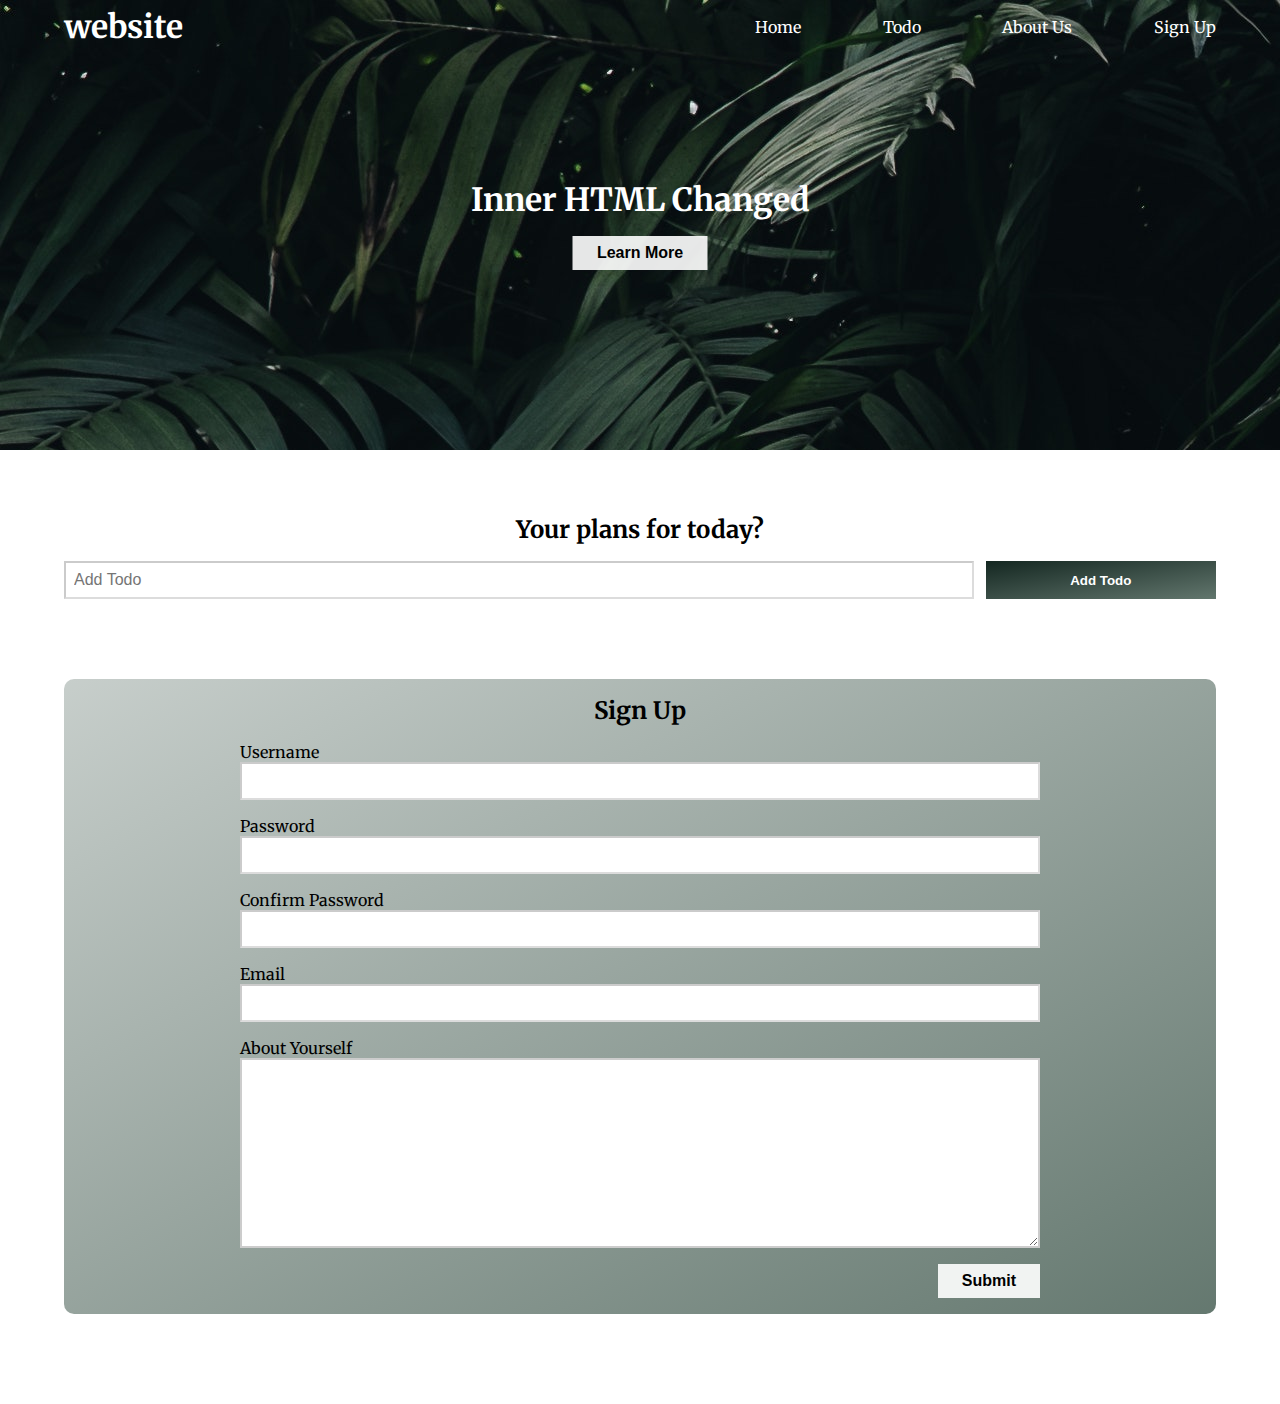
==== 09-DOM/index.html @ fbed53d6 "DOM Manipulation" ====
<!DOCTYPE html>
<html lang="en">

<head>
    <meta charset="UTF-8">
    <meta http-equiv="X-UA-Compatible" content="IE=edge">
    <meta name="viewport" content="width=device-width, initial-scale=1.0">
    <link rel="stylesheet" href="./style.css">
    <!-- <script src="./94-asyncAndDefer.js" defer></script> -->
    <!-- <script src="./95-selectElementUsingId.js" defer></script> -->
    <!-- <script src="./96-querySelector.js" defer></script> -->
    <!-- <script src="./97-textContextAndInnerText.js" defer></script> -->
    <!-- <script src="./98-changeStylesOfElement.js" defer></script> -->
    <!-- <script src="./99-getAndSetAttributes.js" defer></script> -->
    <!-- <script src="./100-selectMultipleElementsAnditerateElements.js" defer></script> -->
    <script src="./101-innerHtml.js" defer></script>
    <!-- <script src="." defer></script> -->
    <!-- <script src="." defer></script> -->
    <!-- <script src="." defer></script> -->
    <!-- <script src="." defer></script> -->
    <!-- <script src="." defer></script> -->
    <title>My Site</title>
</head>

<body>
    <header class="header">
        <nav class="nav container ">
            <h1 class="logo">website</h1>
            <ul class="nav-items">
                <li><a href="#home">Home</a></li>
                <li><a href="#todo">Todo</a></li>
                <li><a href="#aboutUs">About Us</a></li>
                <li><a href="#signUp">Sign Up</a></li>
            </ul>
        </nav>
        <div class="headline">
            <h2 id="main-heading">Manage your tasks<span style="display: none;"> Hello</span></h2>
            <button class="btn btn-headline">Learn More</button>
        </div>
    </header>
    <section class="section-todo container">
        <h2 id="todo-section-heading">Your plans for today?<span style="display: none;"> Hello</span></h2>
        <form action="" class="form-todo">
            <input type="text" name="" id="enter-todo" placeholder="Add Todo">
            <input type="submit" class="btn" value="Add Todo">
        </form>
    </section>
    <section class="section-signUp container">
        <h2> Sign Up</h2>
        <form action="" class="form-signUp">
            <div class="form-group">
                <label for="username">Username</label>
                <input type="text" name="username" id="username">
            </div>
            <div class="form-group">
                <label for="password">Password</label>
                <input type="password" name="password" id="password">
            </div>
            <div class="form-group">
                <label for="confirmPassword">Confirm Password</label>
                <input type="password" name="confirmPassword" id="confirmPassword">
            </div>
            <div class="form-group">
                <label for="email">Email</label>
                <input type="email" name="email" id="email">
            </div>
            <div class="form-group">
                <label for="about">About Yourself</label>
                <textarea name="about" id="about" cols="30" rows="10"></textarea>
            </div>
            <button type="submit" class="btn btn-submitForm">Submit</button>
        </form>
    </section>
</body>

</html>
---- 09-DOM/style.css ----
@import url('https://fonts.googleapis.com/css2?family=Merriweather:ital,wght@0,300;0,400;0,700;0,900;1,300;1,400;1,700;1,900&display=swap');

/* General Styling */
* {
    box-sizing: border-box;
    padding: 0;
    margin: 0;
}

.form-group {
    margin-top: 1rem;
}

body {
    font-family: "Merriweather";
}

a {
    text-decoration: none;
    color: white;
}

.container {
    max-width: 1200px;
    margin: auto;
    width: 90%;
}

/* Button Styling */
.btn {
    display: inline-block;
    outline: none;
    border: none;
    cursor: pointer;
    background-color: rgb(255, 255, 255, 0.9);
}

/* Header Styling */
.header {
    position: relative;
    /*viewport height [vh]*/
    min-height: 50vh;
    background: url("./bgImage.jpg");
    /* background-image: linear-gradient(to bottom right, #C8E3D4, #96C7C1);
    background-image: linear-gradient(to bottom right, #FFE3E9, #96C7C1);
    background-position: center;
    background-repeat: no-repeat;*/
    color: white;
}

/* Navbar Styling */
.nav {
    min-height: 6vh;
    display: flex;
    align-items: center;
    justify-content: space-between;
}

.nav-items {
    width: 40%;
    display: flex;
    list-style-type: none;
    justify-content: space-between;
}

/* Headline Styling */
.headline {
    text-align: center;
    position: absolute;
    top: 50%;
    left: 50%;
    transform: translate(-50%, -50%)
}

.btn-headline {
    background-color: rgb(255, 255, 255, 0.9);
    padding: 0.5rem 1.5rem;
    font-size: 1rem;
    margin-top: 1rem;
    font-weight: 600;
}

/* Todo Styling */
.section-todo {
    margin-top: 4rem;
    text-align: center;
}

.form-todo {
    margin-top: 1rem;
    min-height: 4vh;
    display: flex;
    justify-content: space-between;
}

.form-todo input {
    min-height: 100%;
}

.form-todo input[type="text"] {
    border-color: rgba(0, 0, 0, 0.2);
    width: 79%;
    padding: 0.5rem;
    font-size: 1rem;
    font-weight: 500;
}

.form-todo input[type="submit"] {
    background-image: linear-gradient(to bottom right, #142721, #62766d);
    width: 20%;
    color: white;
    font-weight: bold;
}

/*  SignUp form Styling */
.section-signUp {
    margin: 5rem auto;
    text-align: center;
    background-image: linear-gradient(to top left, #62766dfb, #62766d5b);
    border-radius: 10px;
    padding: 1rem;
}

.form-signUp {
    max-width: 800px;
    width: 95%;
    text-align: left;
    margin: auto;
}

.form-signUp label {
    display: block;
}

.form-signUp input {
    display: block;
    width: 100%;
    border-color: rgba(0, 0, 0, 0.2);
    padding: 0.5rem;
    font-size: 1rem;
    font-weight: 500;
}

.form-signUp textarea {
    display: block;
    width: 100%;
    border-color: rgba(0, 0, 0, 0.2);
    padding: 0.2rem;
    font-size: 1rem;
    font-weight: 500;
    border-width: 0.15rem;
}

.btn-submitForm {
    background-color: rgb(255, 255, 255, 0.9);
    padding: 0.5rem 1.5rem;
    font-size: 1rem;
    margin-top: 1rem;
    font-weight: 600;
    display: flex;
    margin-left: auto;
}
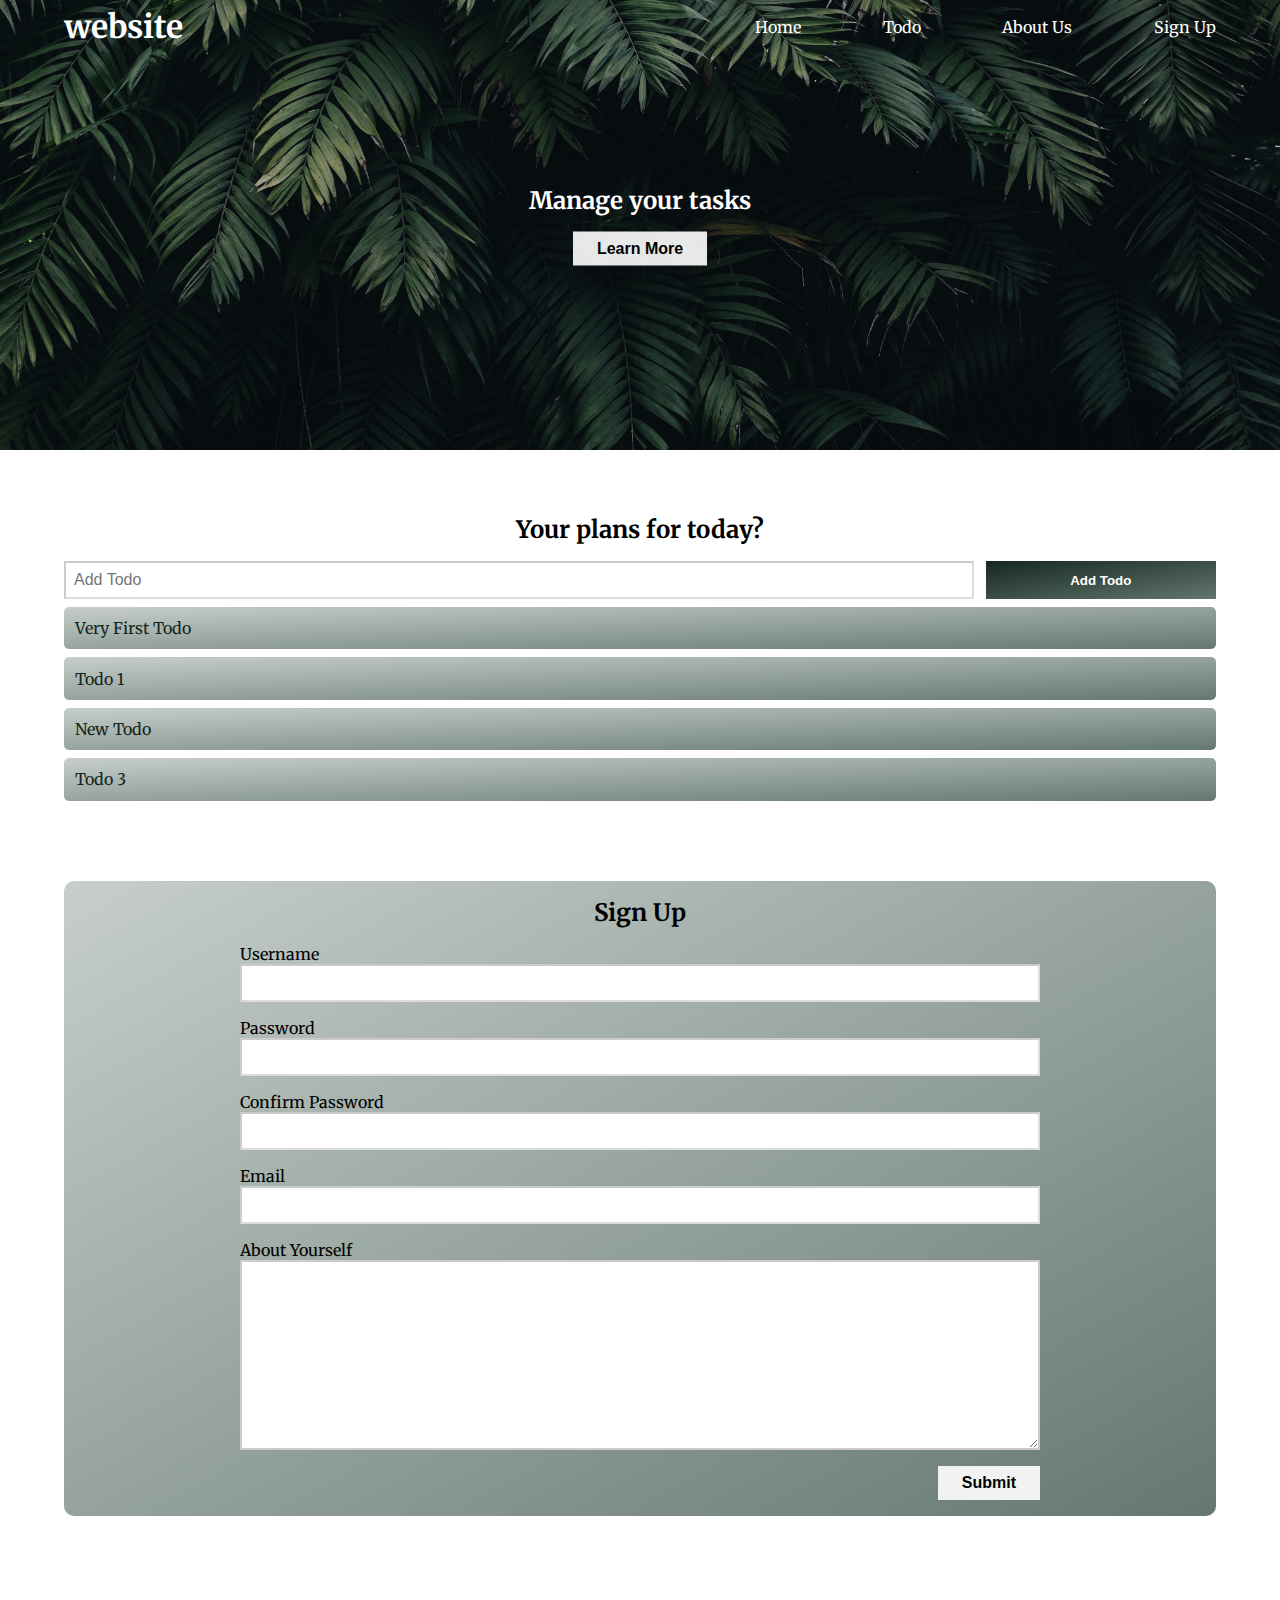
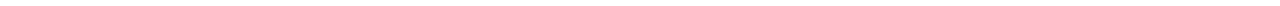
==== commit dfa2d49f: "DOM Manipulation" ====
--- a/09-DOM/index.html
+++ b/09-DOM/index.html
@@ -13,10 +13,10 @@
     <!-- <script src="./98-changeStylesOfElement.js" defer></script> -->
     <!-- <script src="./99-getAndSetAttributes.js" defer></script> -->
     <!-- <script src="./100-selectMultipleElementsAnditerateElements.js" defer></script> -->
-    <script src="./101-innerHtml.js" defer></script>
-    <!-- <script src="." defer></script> -->
-    <!-- <script src="." defer></script> -->
-    <!-- <script src="." defer></script> -->
+    <!-- <script src="./101-innerHtml.js" defer></script> -->
+    <!-- <script src="./104-classList,AddAndRemove,ToggleClasses.js" defer></script> -->
+    <!-- <script src="./105-addHtmlElementUsingJavaScript.js" defer></script> -->
+    <script src="./106-createElement,append,prepend,remove,before,after.js" defer></script>
     <!-- <script src="." defer></script> -->
     <!-- <script src="." defer></script> -->
     <title>My Site</title>
@@ -44,6 +44,9 @@
             <input type="text" name="" id="enter-todo" placeholder="Add Todo">
             <input type="submit" class="btn" value="Add Todo">
         </form>
+        <ul class="todo-list">
+            <li>todo 1</li>
+        </ul>
     </section>
     <section class="section-signUp container">
         <h2> Sign Up</h2>
--- a/09-DOM/style.css
+++ b/09-DOM/style.css
@@ -42,9 +42,11 @@
     min-height: 50vh;
     background: url("./bgImage.jpg");
     /* background-image: linear-gradient(to bottom right, #C8E3D4, #96C7C1);
-    background-image: linear-gradient(to bottom right, #FFE3E9, #96C7C1);
+    background-image: linear-gradient(to bottom right, #FFE3E9, #96C7C1); */
+    /* background-color: #000; */
     background-position: center;
-    background-repeat: no-repeat;*/
+    background-repeat: no-repeat;
+    background-size: cover;
     color: white;
 }
 
@@ -112,6 +114,22 @@
     font-weight: bold;
 }
 
+.todo-list {
+    margin-top: 0.5rem;
+    text-align: left;
+    font-size: 1.0rem;
+    list-style-type: none;
+}
+
+.todo-list li {
+    padding: 0.7rem;
+    background: linear-gradient(to top left, #62766dfb, #62766d5b);
+    color: #142721;
+    border-radius: 5px;
+    text-transform: capitalize;
+    margin-top: 0.5rem;
+}
+
 /*  SignUp form Styling */
 .section-signUp {
     margin: 5rem auto;
@@ -159,4 +177,10 @@
     font-weight: 600;
     display: flex;
     margin-left: auto;
+}
+
+/* dark background */
+.bg-dark {
+    background-color: #000;
+    color: #fff;
 }